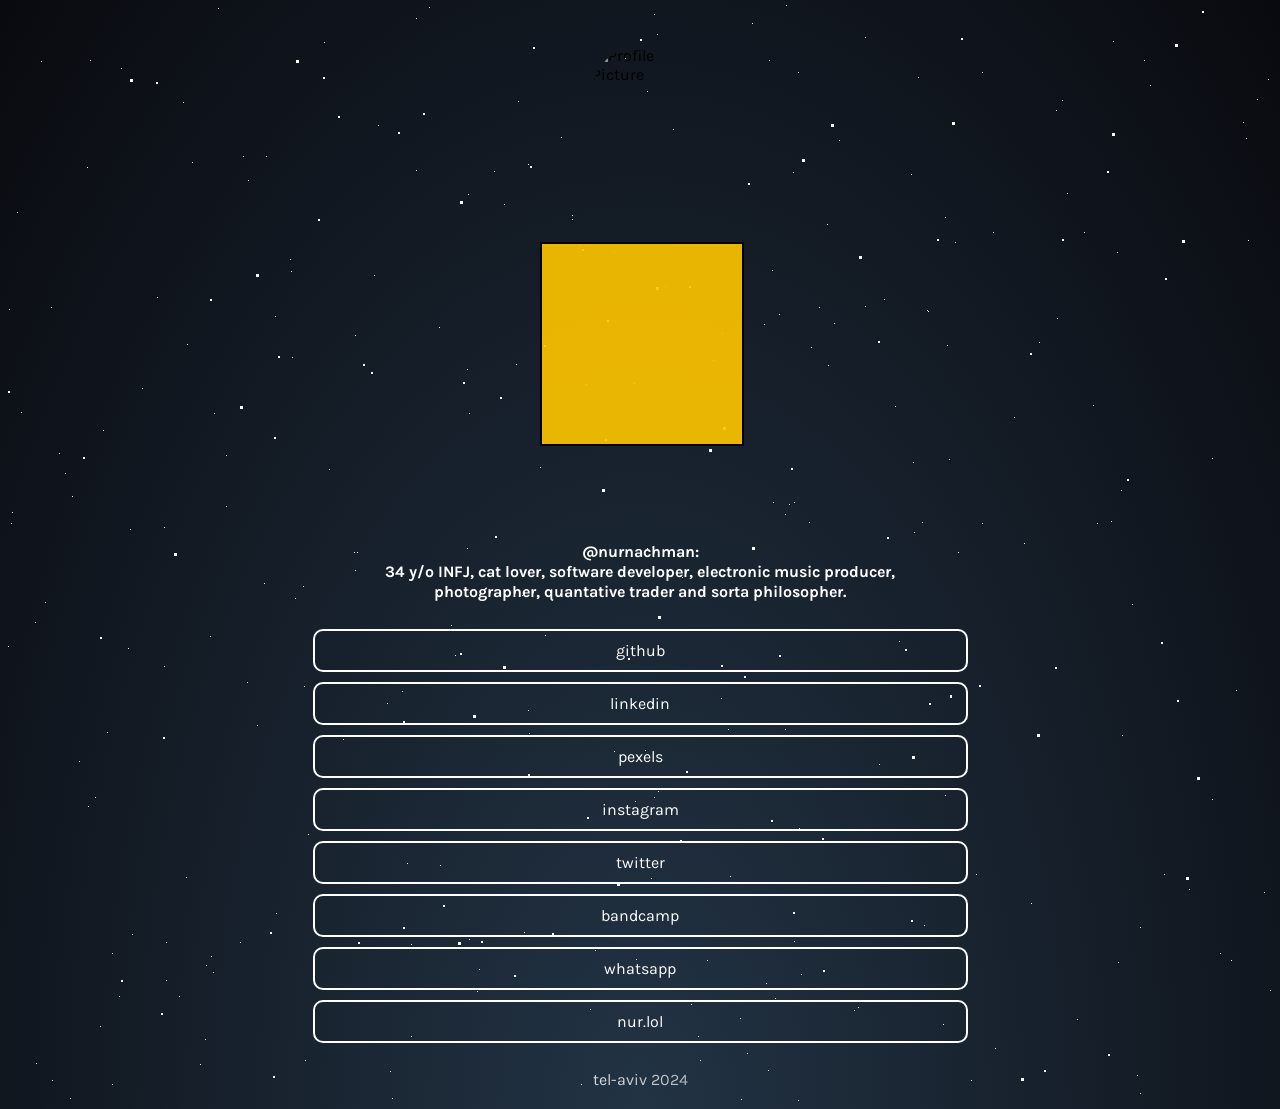
==== index.html @ ab1f0b66 "add script js to html" ====
<!DOCTYPE html>
<html lang="en">
  <head>
    <meta charset="UTF-8">
    <meta name="viewport" content="width=device-width, initial-scale=1.0">
    <title>nur nachman | biotree</title>
    <!-- Favicon -->
    <link rel="icon" href="https://github.com/nurnachman/nurnachman.github.io/blob/develop/FullSizeRender.jpg?raw=true" type="image/x-icon" />
    <!-- Font Awesome icons -->
    <link rel="stylesheet" href="https://use.fontawesome.com/releases/v5.8.1/css/all.css">
    <!-- Core theme CSS -->
    <link rel="stylesheet" href="style.css">
    <script src="script.js"></script>
  </head>

  <body>
    <!-- Parallax Pixel Background Animation -->
    <section class="animated-background">
      <div id="stars1"></div>
      <div id="stars2"></div>
      <div id="stars3"></div>
    </section>
    <!-- End of Parallax Pixel Background Animation -->

    <a id="profilePicture">
      <img src="https://github.com/nurnachman/nurnachman.github.io/blob/develop/FullSizeRender.jpg?raw=true" alt="Profile Picture">
    </a>





<!-- Create a div element with the class cube -->
<div class="cube">
  <!-- Create six div elements with the class face and different classes for each side -->
  <div class="face front"></div>
  <div class="face back"></div>
  <div class="face right"></div>
  <div class="face left"></div>
  <div class="face top"></div>
  <div class="face bottom"></div>
</div>








    <div id="userName">
	@nurnachman:<br/>
	34 y/o INFJ, cat lover, software developer, electronic music producer,<br/>
	photographer, quantative trader and sorta philosopher.
    </div>

    <div id="links">
      <a class="link" href="https://github.com/nurnachman" target="_blank">
        github
      </a>
      <a class="link" href="https://www.linkedin.com/in/nurnachman" target="_blank">
        linkedin
      </a>
      <a class="link" href="https://www.pexels.com/@nurnachman" target="_blank">
        pexels
      </a>
      <a class="link" href="https://www.instagram.com/nurnachman" target="_blank">
        instagram
      </a>
      <a class="link" href="https://twitter.com/xoroxor" target="_blank">
        twitter
      </a>
      <a class="link" href="https://hypwav.bandcamp.com" target="_blank">
        bandcamp
      </a>
      <a class="link" href="https://wa.me/972528025528" target="_blank">
        whatsapp
      </a>
      <a class="link" href="https://nur.lol/chat" target="_blank">
        nur.lol
      </a>
    </div>

    <div id="hashtag">
      tel-aviv 2024
    </div>
  </body>
</html>
---- style.css ----
@import url('https://fonts.googleapis.com/css?family=Karla:400,700&display=swap');

:root {
    --bgColor: #223344;
    --bgColor2: #090a0f;
    --accentColor: #FFF;
    --font: 'Karla', sans-serif;
    --delay: .3s;
}

body {
    margin: 0;
    padding: 0;
    min-height: 100vh;
    font-family: var(--font);
    background: radial-gradient(ellipse at bottom, var(--bgColor) 0%, var(--bgColor2) 100%);
    /* background-image: url('https://bit.ly/3nFVqJh'); */
    opacity: 0;
    animation: 1s ease-out var(--delay) 1 transitionAnimation; /* duration/timing-function/delay/iterations/name */
    animation-fill-mode: forwards;
    background-repeat: no-repeat;
    background-size: cover;
    position: relative;
}

#profilePicture, #profilePicture img {
    position: relative;
    width: 96px;
    height: 96px;
    display: block;
    margin: 40px auto 20px;
    border-radius: 50%;
    -webkit-tap-highlight-color: transparent;
}

#userName {
    color: var(--accentColor);
    font-size: 1rem;
    font-weight: bold;
    line-height: 1.25;
    display: block;
    font-family: var(--font);
    width: 100%;
    text-align: center;
    text-decoration: none;
}

#links {
    max-width: 675px;
    width: auto;
    display: block;
    margin: 27px auto;
}

.link {
    position: relative;
    background-color: transparent;
    color: var(--accentColor);
    border: solid var(--accentColor) 2px;
    border-radius: 10px;
    font-size: 1rem;
    text-align: center;
    display: block;
    margin-left: 10px;
    margin-right: 10px;
    margin-bottom: 10px;
    padding: 10px; /* 17px */
    text-decoration: none;
    /* transition: all .25s cubic-bezier(.08, .59, .29, .99); */
    -webkit-tap-highlight-color: transparent;
}

@media (hover: hover) {
    .link:hover {
        background-color: var(--accentColor);
        color: var(--bgColor);
    }
}

.link:active {
    background-color: var(--accentColor);
    color: var(--bgColor);
}

#hashtag {
    position: relative;
    padding-bottom: 20px;
    color: var(--accentColor);
    font-size: 1rem;
    display: block;
    font-family: var(--font);
    width: 100%;
    text-align: center;

    /*  animation   */
    overflow: hidden;
    background: linear-gradient(90deg, var(--bgColor), var(--accentColor), var(--bgColor));
    background-repeat: no-repeat;
    background-size: 80%;
    animation: animate 3s linear var(--delay) infinite;
    -webkit-background-clip: text;
    background-clip: text;
    -webkit-text-fill-color: rgba(255, 255, 255, 0);
}


/*-------------------------animations-----------------------*/
@keyframes transitionAnimation {
    0% {
        opacity: 0;
        transform: translateY(-10px);
    }
    100% {
        opacity: 1;
        transform: translateY(0);
    }
}

@keyframes animate {
    0% {
      background-position: -500%;
    }
    100% {
      background-position: 500%;
    }
}

@keyframes animStar {
    from {
        transform: translateY(0px);
    }
    to {
        transform: translateY(-2000px);
    }
}


/*-------------------------popup------------------------*/
/* credits: https://www.youtube.com/watch?v=lAS2glU0xlc */
.overlay {
    display: flex;
    align-items: center;
    justify-content: center;
    position: fixed;
    top: 0;
    bottom: 0;
    left: 0;
    right: 0;
    background-color: rgba(0, 0, 0, 0.7);
    z-index: 2;
    visibility: hidden;
    opacity: 0;
    overflow: hidden;
    transition: .5s ease-in-out;
}

.popup {
    position: relative;
    top: -43%;
    /* right: -100vh; */
    display: flex;
    flex-direction: column;
    align-items: center;
    max-width: 400px;
    /* max-height: 500px; */
    width: auto;
    height: auto;
    margin: 56px;
    background-color: var(--bgColor);
    /* transform: rotate(32deg); */
    transform: scale(0);
    transition: .5s ease-in-out;
}

.popup-quote {
    font-family : Baskerville, Georgia, serif;
    font-style : italic;
    position: flex;
    color: var(--accentColor);
    padding: 20px;
    text-align: center;
    font-size: 1rem;
}

.popup-photo {
    display: flex;
    width: 100%;
    height: 100%;
}

.popup-photo img {
    width: 100%;
    height: 100%;
}

.overlay:target {
    visibility: visible;
    opacity: 1;
}

.overlay:target .popup {
    transform: scale(1);
    top: 0;
    /* right: 0; */
    /* transform: rotate(0); */
}

.popup-close {
    position: absolute;
    right: -1rem;
    top: -1rem;
    width: 3rem;
    height: 3rem;
    font-size: 1.7rem;
    font-weight: 400;
    border-radius: 100%;
    background-color: var(--bgColor);
    z-index: 4;
    color: var(--accentColor);
    line-height: 2.7rem;
    text-align: center;
    cursor: pointer;
    text-decoration: none;
    -webkit-tap-highlight-color: transparent;
}

@media (hover: hover) {
    .popup-close:hover {
        background-color: var(--accentColor);
        color: var(--bgColor);
    }
}

.popup-close:active {
    background-color: var(--accentColor);
    color: var(--bgColor);
}



/*-------------------------cube------------------------*/


/* Define the size and position of the cube */
.cube {
  width: 200px;
  height: 200px;
  position: relative;
  margin: 100px auto;
}

/* Define the faces of the cube */
.face {
  position: absolute;
  width: 200px;
  height: 200px;
  border: 2px solid black;
}

/* Define the colors and positions of each face */
.front  { background: hsla(  0, 100%, 50%, 0.7); transform: translateZ(100px); }
.back   { background: hsla( 60, 100%, 50%, 0.7); transform: rotateY(180deg) translateZ(100px); }
.right  { background: hsla(120, 100%, 50%, 0.7); transform: rotateY( 90deg) translateZ(100px); }
.left   { background: hsla(180, 100%, 50%, 0.7); transform: rotateY(-90deg) translateZ(100px); }
.top    { background: hsla(240, 100%, 50%, 0.7); transform: rotateX( 90deg) translateZ(100px); }
.bottom { background: hsla(300, 100%, 50%, 0.7); transform: rotateX(-90deg) translateZ(100px); }




/*-----------------------parallax-----------------------*/
/* credits: https://www.youtube.com/watch?v=aywzn9cf-_U */
#stars1 {
    width: 1px;
    height: 1px;
    background: transparent;
    animation: animStar 120s linear infinite;

    box-shadow: 779px 1331px #fff, 324px 42px #fff, 303px 586px #fff,
    1312px 276px #fff, 451px 625px #fff, 521px 1931px #fff, 1087px 1871px #fff,
    36px 1546px #fff, 132px 934px #fff, 1698px 901px #fff, 1418px 664px #fff,
    1448px 1157px #fff, 1084px 232px #fff, 347px 1776px #fff, 1722px 243px #fff,
    1629px 835px #fff, 479px 969px #fff, 1231px 960px #fff, 586px 384px #fff,
    164px 527px #fff, 8px 646px #fff, 1150px 1126px #fff, 665px 1357px #fff,
    1556px 1982px #fff, 1260px 1961px #fff, 1675px 1741px #fff,
    1843px 1514px #fff, 718px 1628px #fff, 242px 1343px #fff, 1497px 1880px #fff,
    1364px 230px #fff, 1739px 1302px #fff, 636px 959px #fff, 304px 686px #fff,
    614px 751px #fff, 1935px 816px #fff, 1428px 60px #fff, 355px 335px #fff,
    1594px 158px #fff, 90px 60px #fff, 1553px 162px #fff, 1239px 1825px #fff,
    1945px 587px #fff, 749px 1785px #fff, 1987px 1172px #fff, 1301px 1237px #fff,
    1039px 342px #fff, 1585px 1481px #fff, 995px 1048px #fff, 524px 932px #fff,
    214px 413px #fff, 1701px 1300px #fff, 1037px 1613px #fff, 1871px 996px #fff,
    1360px 1635px #fff, 1110px 1313px #fff, 412px 1783px #fff, 1949px 177px #fff,
    903px 1854px #fff, 700px 1936px #fff, 378px 125px #fff, 308px 834px #fff,
    1118px 962px #fff, 1350px 1929px #fff, 781px 1811px #fff, 561px 137px #fff,
    757px 1148px #fff, 1670px 1979px #fff, 343px 739px #fff, 945px 795px #fff,
    576px 1903px #fff, 1078px 1436px #fff, 1583px 450px #fff, 1366px 474px #fff,
    297px 1873px #fff, 192px 162px #fff, 1624px 1633px #fff, 59px 453px #fff,
    82px 1872px #fff, 1933px 498px #fff, 1966px 1974px #fff, 1975px 1688px #fff,
    779px 314px #fff, 1858px 1543px #fff, 73px 1507px #fff, 1693px 975px #fff,
    1683px 108px #fff, 1768px 1654px #fff, 654px 14px #fff, 494px 171px #fff,
    1689px 1895px #fff, 1660px 263px #fff, 1031px 903px #fff, 1203px 1393px #fff,
    1333px 1421px #fff, 1113px 41px #fff, 1206px 1645px #fff, 1325px 1635px #fff,
    142px 388px #fff, 572px 215px #fff, 1535px 296px #fff, 1419px 407px #fff,
    1379px 1003px #fff, 329px 469px #fff, 1791px 1652px #fff, 935px 1802px #fff,
    1330px 1820px #fff, 421px 1933px #fff, 828px 365px #fff, 275px 316px #fff,
    707px 960px #fff, 1605px 1554px #fff, 625px 58px #fff, 717px 1697px #fff,
    1669px 246px #fff, 1925px 322px #fff, 1154px 1803px #fff, 1929px 295px #fff,
    1248px 240px #fff, 1045px 1755px #fff, 166px 942px #fff, 1888px 1773px #fff,
    678px 1963px #fff, 1370px 569px #fff, 1974px 1400px #fff, 1786px 460px #fff,
    51px 307px #fff, 784px 1400px #fff, 730px 1258px #fff, 1712px 393px #fff,
    416px 170px #fff, 1797px 1932px #fff, 572px 219px #fff, 1557px 1856px #fff,
    218px 8px #fff, 348px 1334px #fff, 469px 413px #fff, 385px 1738px #fff,
    1357px 1818px #fff, 240px 942px #fff, 248px 1847px #fff, 1535px 806px #fff,
    236px 1514px #fff, 1429px 1556px #fff, 73px 1633px #fff, 1398px 1121px #fff,
    671px 1301px #fff, 1404px 1663px #fff, 740px 1018px #fff, 1600px 377px #fff,
    785px 514px #fff, 112px 1084px #fff, 1915px 1887px #fff, 1463px 1848px #fff,
    687px 1115px #fff, 1268px 1768px #fff, 1729px 1425px #fff,
    1284px 1022px #fff, 801px 974px #fff, 1975px 1317px #fff, 1354px 834px #fff,
    1446px 1484px #fff, 1283px 1786px #fff, 11px 523px #fff, 1842px 236px #fff,
    1355px 654px #fff, 429px 7px #fff, 1033px 1128px #fff, 157px 297px #fff,
    545px 635px #fff, 52px 1080px #fff, 827px 1520px #fff, 1121px 490px #fff,
    9px 309px #fff, 1744px 1586px #fff, 1014px 417px #fff, 1534px 524px #fff,
    958px 552px #fff, 1403px 1496px #fff, 387px 703px #fff, 1522px 548px #fff,
    1355px 282px #fff, 1532px 601px #fff, 1838px 790px #fff, 290px 259px #fff,
    295px 598px #fff, 1601px 539px #fff, 1561px 1272px #fff, 34px 1922px #fff,
    1024px 543px #fff, 467px 369px #fff, 722px 333px #fff, 1976px 1255px #fff,
    766px 983px #fff, 1582px 1285px #fff, 12px 512px #fff, 617px 1410px #fff,
    682px 577px #fff, 1334px 1438px #fff, 439px 327px #fff, 1617px 1661px #fff,
    673px 129px #fff, 794px 941px #fff, 1386px 1902px #fff, 37px 1353px #fff,
    1467px 1353px #fff, 416px 18px #fff, 187px 344px #fff, 200px 1898px #fff,
    1491px 1619px #fff, 811px 347px #fff, 924px 1827px #fff, 945px 217px #fff,
    1735px 1228px #fff, 379px 1890px #fff, 79px 761px #fff, 825px 1837px #fff,
    1980px 1558px #fff, 1308px 1573px #fff, 1488px 1726px #fff,
    382px 1208px #fff, 522px 595px #fff, 1277px 1898px #fff, 354px 552px #fff,
    161px 1784px #fff, 614px 251px #fff, 526px 1576px #fff, 17px 212px #fff,
    179px 996px #fff, 467px 1208px #fff, 1944px 1838px #fff, 1140px 1093px #fff,
    858px 1007px #fff, 200px 1064px #fff, 423px 1964px #fff, 1945px 439px #fff,
    1377px 689px #fff, 1120px 1437px #fff, 1876px 668px #fff, 907px 1324px #fff,
    343px 1976px #fff, 1816px 1501px #fff, 1849px 177px #fff, 647px 91px #fff,
    1984px 1012px #fff, 1336px 1300px #fff, 128px 648px #fff, 305px 1060px #fff,
    1324px 826px #fff, 1263px 1314px #fff, 1801px 629px #fff, 1614px 1555px #fff,
    1634px 90px #fff, 1603px 452px #fff, 891px 1984px #fff, 1556px 1906px #fff,
    121px 68px #fff, 1676px 1714px #fff, 516px 936px #fff, 1947px 1492px #fff,
    1455px 1519px #fff, 45px 602px #fff, 205px 1039px #fff, 793px 172px #fff,
    1562px 1739px #fff, 1056px 110px #fff, 1512px 379px #fff, 1795px 1621px #fff,
    1848px 607px #fff, 262px 1719px #fff, 477px 991px #fff, 483px 883px #fff,
    1239px 1197px #fff, 1496px 647px #fff, 1649px 25px #fff, 1491px 1946px #fff,
    119px 996px #fff, 179px 1472px #fff, 1341px 808px #fff, 1565px 1700px #fff,
    407px 1544px #fff, 1754px 357px #fff, 1288px 981px #fff, 902px 1997px #fff,
    1755px 1668px #fff, 186px 877px #fff, 1202px 1882px #fff, 461px 1213px #fff,
    1400px 748px #fff, 1969px 1899px #fff, 809px 522px #fff, 514px 1219px #fff,
    374px 275px #fff, 938px 1973px #fff, 357px 552px #fff, 144px 1722px #fff,
    1572px 912px #fff, 402px 1858px #fff, 1544px 1195px #fff, 667px 1257px #fff,
    727px 1496px #fff, 993px 232px #fff, 1772px 313px #fff, 1040px 1590px #fff,
    1204px 1973px #fff, 1268px 79px #fff, 1555px 1048px #fff, 986px 1707px #fff,
    978px 1710px #fff, 713px 360px #fff, 407px 863px #fff, 461px 736px #fff,
    284px 1608px #fff, 103px 430px #fff, 1283px 1319px #fff, 977px 1186px #fff,
    1966px 1516px #fff, 1287px 1129px #fff, 70px 1098px #fff, 1189px 889px #fff,
    1126px 1734px #fff, 309px 1292px #fff, 879px 764px #fff, 65px 473px #fff,
    1003px 1959px #fff, 658px 791px #fff, 402px 1576px #fff, 35px 622px #fff,
    529px 1589px #fff, 164px 666px #fff, 1876px 1290px #fff, 1541px 526px #fff,
    270px 1297px #fff, 440px 865px #fff, 1500px 802px #fff, 182px 1754px #fff,
    1264px 892px #fff, 272px 1249px #fff, 1289px 1535px #fff, 190px 1646px #fff,
    955px 242px #fff, 1456px 1597px #fff, 1727px 1983px #fff, 635px 801px #fff,
    226px 455px #fff, 1396px 1710px #fff, 849px 1863px #fff, 237px 1264px #fff,
    839px 140px #fff, 1122px 735px #fff, 1280px 15px #fff, 1318px 242px #fff,
    1819px 1148px #fff, 333px 1392px #fff, 1949px 553px #fff, 1878px 1332px #fff,
    467px 548px #fff, 1812px 1082px #fff, 1067px 193px #fff, 243px 156px #fff,
    483px 1616px #fff, 1714px 933px #fff, 759px 1800px #fff, 1822px 995px #fff,
    1877px 572px #fff, 581px 1084px #fff, 107px 732px #fff, 642px 1837px #fff,
    166px 1493px #fff, 1555px 198px #fff, 819px 307px #fff, 947px 345px #fff,
    827px 224px #fff, 927px 1394px #fff, 540px 467px #fff, 1093px 405px #fff,
    1140px 927px #fff, 130px 529px #fff, 33px 1980px #fff, 1147px 1663px #fff,
    1616px 1436px #fff, 528px 710px #fff, 798px 1100px #fff, 505px 1480px #fff,
    899px 641px #fff, 1909px 1949px #fff, 1311px 964px #fff, 979px 1301px #fff,
    1393px 969px #fff, 1793px 1886px #fff, 292px 357px #fff, 1196px 1718px #fff,
    1290px 1994px #fff, 537px 1973px #fff, 1181px 1674px #fff,
    1740px 1566px #fff, 1307px 265px #fff, 922px 522px #fff, 1892px 472px #fff,
    384px 1746px #fff, 392px 1098px #fff, 647px 548px #fff, 390px 1498px #fff,
    1246px 138px #fff, 730px 876px #fff, 192px 1472px #fff, 1790px 1789px #fff,
    928px 311px #fff, 1253px 1647px #fff, 747px 1921px #fff, 1561px 1025px #fff,
    1533px 1292px #fff, 1985px 195px #fff, 728px 729px #fff, 1712px 1936px #fff,
    512px 1717px #fff, 1528px 483px #fff, 313px 1642px #fff, 281px 1849px #fff,
    1212px 799px #fff, 435px 1191px #fff, 1422px 611px #fff, 1718px 1964px #fff,
    411px 944px #fff, 210px 636px #fff, 1502px 1295px #fff, 1434px 349px #fff,
    769px 60px #fff, 747px 1053px #fff, 789px 504px #fff, 1436px 1264px #fff,
    1893px 1225px #fff, 1394px 1788px #fff, 1108px 1317px #fff,
    1673px 1395px #fff, 854px 1010px #fff, 1705px 80px #fff, 1858px 148px #fff,
    1729px 344px #fff, 1388px 664px #fff, 895px 406px #fff, 1479px 157px #fff,
    1441px 1157px #fff, 552px 1900px #fff, 516px 364px #fff, 1647px 189px #fff,
    1427px 1071px #fff, 785px 729px #fff, 1080px 1710px #fff, 504px 204px #fff,
    1177px 1622px #fff, 657px 34px #fff, 1296px 1099px #fff, 248px 180px #fff,
    1212px 1568px #fff, 667px 1562px #fff, 695px 841px #fff, 1608px 1247px #fff,
    751px 882px #fff, 87px 167px #fff, 607px 1368px #fff, 1363px 1203px #fff,
    1836px 317px #fff, 1668px 1703px #fff, 830px 1154px #fff, 1721px 1398px #fff,
    1601px 1280px #fff, 976px 874px #fff, 1743px 254px #fff, 1020px 1815px #fff,
    1670px 1766px #fff, 1890px 735px #fff, 1379px 136px #fff, 1864px 695px #fff,
    206px 965px #fff, 1404px 1932px #fff, 1923px 1360px #fff, 247px 682px #fff,
    519px 1708px #fff, 645px 750px #fff, 1164px 1204px #fff, 834px 323px #fff,
    172px 1350px #fff, 213px 972px #fff, 1837px 190px #fff, 285px 1806px #fff,
    1047px 1299px #fff, 1548px 825px #fff, 1730px 324px #fff, 1346px 1909px #fff,
    772px 270px #fff, 345px 1190px #fff, 478px 1433px #fff, 1479px 25px #fff,
    1994px 1830px #fff, 1744px 732px #fff, 20px 1635px #fff, 690px 1795px #fff,
    1594px 569px #fff, 579px 245px #fff, 1398px 733px #fff, 408px 1352px #fff,
    1774px 120px #fff, 1152px 1370px #fff, 1698px 1810px #fff, 710px 1450px #fff,
    665px 286px #fff, 493px 1720px #fff, 786px 5px #fff, 637px 1140px #fff,
    764px 324px #fff, 927px 310px #fff, 938px 1424px #fff, 1884px 744px #fff,
    913px 462px #fff, 1831px 1936px #fff, 1527px 249px #fff, 36px 1381px #fff,
    1597px 581px #fff, 1530px 355px #fff, 949px 459px #fff, 799px 828px #fff,
    242px 1471px #fff, 654px 797px #fff, 796px 594px #fff, 1365px 678px #fff,
    752px 23px #fff, 1630px 541px #fff, 982px 72px #fff, 1733px 1831px #fff,
    21px 412px #fff, 775px 998px #fff, 335px 1945px #fff, 264px 583px #fff,
    158px 1311px #fff, 528px 164px #fff, 1978px 574px #fff, 717px 1203px #fff,
    734px 1591px #fff, 1555px 820px #fff, 16px 1943px #fff, 1625px 1177px #fff,
    1236px 690px #fff, 1585px 1590px #fff, 1737px 1728px #fff, 721px 698px #fff,
    1804px 1186px #fff, 166px 980px #fff, 1850px 230px #fff, 330px 1712px #fff,
    95px 797px #fff, 1948px 1078px #fff, 469px 939px #fff, 1269px 1899px #fff,
    955px 1220px #fff, 1137px 1075px #fff, 312px 1293px #fff, 986px 1762px #fff,
    1103px 1238px #fff, 428px 1993px #fff, 355px 570px #fff, 977px 1836px #fff,
    1395px 1092px #fff, 276px 913px #fff, 1743px 656px #fff, 773px 502px #fff,
    1686px 1322px #fff, 1516px 1945px #fff, 1334px 501px #fff, 266px 156px #fff,
    455px 655px #fff, 798px 72px #fff, 1059px 1259px #fff, 1402px 1687px #fff,
    236px 1329px #fff, 1455px 786px #fff, 146px 1228px #fff, 1851px 823px #fff,
    1062px 100px #fff, 1220px 953px #fff, 20px 1826px #fff, 36px 1063px #fff,
    1525px 338px #fff, 790px 1521px #fff, 741px 1099px #fff, 288px 1489px #fff,
    700px 1060px #fff, 390px 1071px #fff, 411px 1036px #fff, 1853px 1072px #fff,
    1446px 1085px #fff, 1164px 874px #fff, 924px 925px #fff, 291px 271px #fff,
    1257px 1964px #fff, 1580px 1352px #fff, 1507px 1216px #fff, 211px 956px #fff,
    985px 1195px #fff, 975px 1640px #fff, 518px 101px #fff, 663px 1395px #fff,
    914px 532px #fff, 145px 1320px #fff, 69px 1397px #fff, 982px 523px #fff,
    257px 725px #fff, 1599px 831px #fff, 1636px 1513px #fff, 1250px 1158px #fff,
    1132px 604px #fff, 183px 102px #fff, 1057px 318px #fff, 1247px 1835px #fff,
    1983px 1110px #fff, 1077px 1455px #fff, 921px 1770px #fff, 806px 1350px #fff,
    1938px 1992px #fff, 855px 1260px #fff, 902px 1345px #fff, 658px 1908px #fff,
    1845px 679px #fff, 712px 1482px #fff, 595px 950px #fff, 1784px 1992px #fff,
    1847px 1785px #fff, 691px 1004px #fff, 175px 1179px #fff, 1666px 1911px #fff,
    41px 61px #fff, 971px 1080px #fff, 1830px 1450px #fff, 1351px 1518px #fff,
    1257px 99px #fff, 1395px 1498px #fff, 1117px 252px #fff, 1779px 597px #fff,
    1346px 729px #fff, 1108px 1144px #fff, 402px 691px #fff, 72px 496px #fff,
    1673px 1604px #fff, 1497px 974px #fff, 1865px 1664px #fff, 88px 806px #fff,
    918px 77px #fff, 244px 1118px #fff, 256px 1820px #fff, 1851px 1840px #fff,
    605px 1851px #fff, 634px 383px #fff, 865px 37px #fff, 943px 1024px #fff,
    1951px 177px #fff, 1097px 523px #fff, 985px 1700px #fff, 1243px 122px #fff,
    768px 1070px #fff, 468px 194px #fff, 320px 1867px #fff, 1850px 185px #fff,
    380px 1616px #fff, 468px 1294px #fff, 1122px 1743px #fff, 884px 299px #fff,
    1300px 1917px #fff, 1860px 396px #fff, 1270px 990px #fff, 529px 733px #fff,
    1975px 1347px #fff, 1885px 685px #fff, 226px 506px #fff, 651px 878px #fff,
    1323px 680px #fff, 1284px 680px #fff, 238px 1967px #fff, 911px 174px #fff,
    1111px 521px #fff, 1150px 85px #fff, 794px 502px #fff, 484px 1856px #fff,
    1809px 368px #fff, 112px 953px #fff, 590px 1009px #fff, 1655px 311px #fff,
    100px 1026px #fff, 1803px 352px #fff, 865px 306px #fff, 1077px 1019px #fff,
    1335px 872px #fff, 1647px 1298px #fff, 1233px 1387px #fff, 698px 1036px #fff,
    659px 1860px #fff, 388px 1412px #fff, 1212px 458px #fff, 755px 1468px #fff,
    696px 1654px #fff, 1144px 60px #fff;
}

#stars1:after {
    content: '';
    position: absolute;
    top: auto;
    width: 1px;
    height: 1px;
    background: transparent;

    box-shadow: 779px 1331px #fff, 324px 42px #fff, 303px 586px #fff,
    1312px 276px #fff, 451px 625px #fff, 521px 1931px #fff, 1087px 1871px #fff,
    36px 1546px #fff, 132px 934px #fff, 1698px 901px #fff, 1418px 664px #fff,
    1448px 1157px #fff, 1084px 232px #fff, 347px 1776px #fff, 1722px 243px #fff,
    1629px 835px #fff, 479px 969px #fff, 1231px 960px #fff, 586px 384px #fff,
    164px 527px #fff, 8px 646px #fff, 1150px 1126px #fff, 665px 1357px #fff,
    1556px 1982px #fff, 1260px 1961px #fff, 1675px 1741px #fff,
    1843px 1514px #fff, 718px 1628px #fff, 242px 1343px #fff, 1497px 1880px #fff,
    1364px 230px #fff, 1739px 1302px #fff, 636px 959px #fff, 304px 686px #fff,
    614px 751px #fff, 1935px 816px #fff, 1428px 60px #fff, 355px 335px #fff,
    1594px 158px #fff, 90px 60px #fff, 1553px 162px #fff, 1239px 1825px #fff,
    1945px 587px #fff, 749px 1785px #fff, 1987px 1172px #fff, 1301px 1237px #fff,
    1039px 342px #fff, 1585px 1481px #fff, 995px 1048px #fff, 524px 932px #fff,
    214px 413px #fff, 1701px 1300px #fff, 1037px 1613px #fff, 1871px 996px #fff,
    1360px 1635px #fff, 1110px 1313px #fff, 412px 1783px #fff, 1949px 177px #fff,
    903px 1854px #fff, 700px 1936px #fff, 378px 125px #fff, 308px 834px #fff,
    1118px 962px #fff, 1350px 1929px #fff, 781px 1811px #fff, 561px 137px #fff,
    757px 1148px #fff, 1670px 1979px #fff, 343px 739px #fff, 945px 795px #fff,
    576px 1903px #fff, 1078px 1436px #fff, 1583px 450px #fff, 1366px 474px #fff,
    297px 1873px #fff, 192px 162px #fff, 1624px 1633px #fff, 59px 453px #fff,
    82px 1872px #fff, 1933px 498px #fff, 1966px 1974px #fff, 1975px 1688px #fff,
    779px 314px #fff, 1858px 1543px #fff, 73px 1507px #fff, 1693px 975px #fff,
    1683px 108px #fff, 1768px 1654px #fff, 654px 14px #fff, 494px 171px #fff,
    1689px 1895px #fff, 1660px 263px #fff, 1031px 903px #fff, 1203px 1393px #fff,
    1333px 1421px #fff, 1113px 41px #fff, 1206px 1645px #fff, 1325px 1635px #fff,
    142px 388px #fff, 572px 215px #fff, 1535px 296px #fff, 1419px 407px #fff,
    1379px 1003px #fff, 329px 469px #fff, 1791px 1652px #fff, 935px 1802px #fff,
    1330px 1820px #fff, 421px 1933px #fff, 828px 365px #fff, 275px 316px #fff,
    707px 960px #fff, 1605px 1554px #fff, 625px 58px #fff, 717px 1697px #fff,
    1669px 246px #fff, 1925px 322px #fff, 1154px 1803px #fff, 1929px 295px #fff,
    1248px 240px #fff, 1045px 1755px #fff, 166px 942px #fff, 1888px 1773px #fff,
    678px 1963px #fff, 1370px 569px #fff, 1974px 1400px #fff, 1786px 460px #fff,
    51px 307px #fff, 784px 1400px #fff, 730px 1258px #fff, 1712px 393px #fff,
    416px 170px #fff, 1797px 1932px #fff, 572px 219px #fff, 1557px 1856px #fff,
    218px 8px #fff, 348px 1334px #fff, 469px 413px #fff, 385px 1738px #fff,
    1357px 1818px #fff, 240px 942px #fff, 248px 1847px #fff, 1535px 806px #fff,
    236px 1514px #fff, 1429px 1556px #fff, 73px 1633px #fff, 1398px 1121px #fff,
    671px 1301px #fff, 1404px 1663px #fff, 740px 1018px #fff, 1600px 377px #fff,
    785px 514px #fff, 112px 1084px #fff, 1915px 1887px #fff, 1463px 1848px #fff,
    687px 1115px #fff, 1268px 1768px #fff, 1729px 1425px #fff,
    1284px 1022px #fff, 801px 974px #fff, 1975px 1317px #fff, 1354px 834px #fff,
    1446px 1484px #fff, 1283px 1786px #fff, 11px 523px #fff, 1842px 236px #fff,
    1355px 654px #fff, 429px 7px #fff, 1033px 1128px #fff, 157px 297px #fff,
    545px 635px #fff, 52px 1080px #fff, 827px 1520px #fff, 1121px 490px #fff,
    9px 309px #fff, 1744px 1586px #fff, 1014px 417px #fff, 1534px 524px #fff,
    958px 552px #fff, 1403px 1496px #fff, 387px 703px #fff, 1522px 548px #fff,
    1355px 282px #fff, 1532px 601px #fff, 1838px 790px #fff, 290px 259px #fff,
    295px 598px #fff, 1601px 539px #fff, 1561px 1272px #fff, 34px 1922px #fff,
    1024px 543px #fff, 467px 369px #fff, 722px 333px #fff, 1976px 1255px #fff,
    766px 983px #fff, 1582px 1285px #fff, 12px 512px #fff, 617px 1410px #fff,
    682px 577px #fff, 1334px 1438px #fff, 439px 327px #fff, 1617px 1661px #fff,
    673px 129px #fff, 794px 941px #fff, 1386px 1902px #fff, 37px 1353px #fff,
    1467px 1353px #fff, 416px 18px #fff, 187px 344px #fff, 200px 1898px #fff,
    1491px 1619px #fff, 811px 347px #fff, 924px 1827px #fff, 945px 217px #fff,
    1735px 1228px #fff, 379px 1890px #fff, 79px 761px #fff, 825px 1837px #fff,
    1980px 1558px #fff, 1308px 1573px #fff, 1488px 1726px #fff,
    382px 1208px #fff, 522px 595px #fff, 1277px 1898px #fff, 354px 552px #fff,
    161px 1784px #fff, 614px 251px #fff, 526px 1576px #fff, 17px 212px #fff,
    179px 996px #fff, 467px 1208px #fff, 1944px 1838px #fff, 1140px 1093px #fff,
    858px 1007px #fff, 200px 1064px #fff, 423px 1964px #fff, 1945px 439px #fff,
    1377px 689px #fff, 1120px 1437px #fff, 1876px 668px #fff, 907px 1324px #fff,
    343px 1976px #fff, 1816px 1501px #fff, 1849px 177px #fff, 647px 91px #fff,
    1984px 1012px #fff, 1336px 1300px #fff, 128px 648px #fff, 305px 1060px #fff,
    1324px 826px #fff, 1263px 1314px #fff, 1801px 629px #fff, 1614px 1555px #fff,
    1634px 90px #fff, 1603px 452px #fff, 891px 1984px #fff, 1556px 1906px #fff,
    121px 68px #fff, 1676px 1714px #fff, 516px 936px #fff, 1947px 1492px #fff,
    1455px 1519px #fff, 45px 602px #fff, 205px 1039px #fff, 793px 172px #fff,
    1562px 1739px #fff, 1056px 110px #fff, 1512px 379px #fff, 1795px 1621px #fff,
    1848px 607px #fff, 262px 1719px #fff, 477px 991px #fff, 483px 883px #fff,
    1239px 1197px #fff, 1496px 647px #fff, 1649px 25px #fff, 1491px 1946px #fff,
    119px 996px #fff, 179px 1472px #fff, 1341px 808px #fff, 1565px 1700px #fff,
    407px 1544px #fff, 1754px 357px #fff, 1288px 981px #fff, 902px 1997px #fff,
    1755px 1668px #fff, 186px 877px #fff, 1202px 1882px #fff, 461px 1213px #fff,
    1400px 748px #fff, 1969px 1899px #fff, 809px 522px #fff, 514px 1219px #fff,
    374px 275px #fff, 938px 1973px #fff, 357px 552px #fff, 144px 1722px #fff,
    1572px 912px #fff, 402px 1858px #fff, 1544px 1195px #fff, 667px 1257px #fff,
    727px 1496px #fff, 993px 232px #fff, 1772px 313px #fff, 1040px 1590px #fff,
    1204px 1973px #fff, 1268px 79px #fff, 1555px 1048px #fff, 986px 1707px #fff,
    978px 1710px #fff, 713px 360px #fff, 407px 863px #fff, 461px 736px #fff,
    284px 1608px #fff, 103px 430px #fff, 1283px 1319px #fff, 977px 1186px #fff,
    1966px 1516px #fff, 1287px 1129px #fff, 70px 1098px #fff, 1189px 889px #fff,
    1126px 1734px #fff, 309px 1292px #fff, 879px 764px #fff, 65px 473px #fff,
    1003px 1959px #fff, 658px 791px #fff, 402px 1576px #fff, 35px 622px #fff,
    529px 1589px #fff, 164px 666px #fff, 1876px 1290px #fff, 1541px 526px #fff,
    270px 1297px #fff, 440px 865px #fff, 1500px 802px #fff, 182px 1754px #fff,
    1264px 892px #fff, 272px 1249px #fff, 1289px 1535px #fff, 190px 1646px #fff,
    955px 242px #fff, 1456px 1597px #fff, 1727px 1983px #fff, 635px 801px #fff,
    226px 455px #fff, 1396px 1710px #fff, 849px 1863px #fff, 237px 1264px #fff,
    839px 140px #fff, 1122px 735px #fff, 1280px 15px #fff, 1318px 242px #fff,
    1819px 1148px #fff, 333px 1392px #fff, 1949px 553px #fff, 1878px 1332px #fff,
    467px 548px #fff, 1812px 1082px #fff, 1067px 193px #fff, 243px 156px #fff,
    483px 1616px #fff, 1714px 933px #fff, 759px 1800px #fff, 1822px 995px #fff,
    1877px 572px #fff, 581px 1084px #fff, 107px 732px #fff, 642px 1837px #fff,
    166px 1493px #fff, 1555px 198px #fff, 819px 307px #fff, 947px 345px #fff,
    827px 224px #fff, 927px 1394px #fff, 540px 467px #fff, 1093px 405px #fff,
    1140px 927px #fff, 130px 529px #fff, 33px 1980px #fff, 1147px 1663px #fff,
    1616px 1436px #fff, 528px 710px #fff, 798px 1100px #fff, 505px 1480px #fff,
    899px 641px #fff, 1909px 1949px #fff, 1311px 964px #fff, 979px 1301px #fff,
    1393px 969px #fff, 1793px 1886px #fff, 292px 357px #fff, 1196px 1718px #fff,
    1290px 1994px #fff, 537px 1973px #fff, 1181px 1674px #fff,
    1740px 1566px #fff, 1307px 265px #fff, 922px 522px #fff, 1892px 472px #fff,
    384px 1746px #fff, 392px 1098px #fff, 647px 548px #fff, 390px 1498px #fff,
    1246px 138px #fff, 730px 876px #fff, 192px 1472px #fff, 1790px 1789px #fff,
    928px 311px #fff, 1253px 1647px #fff, 747px 1921px #fff, 1561px 1025px #fff,
    1533px 1292px #fff, 1985px 195px #fff, 728px 729px #fff, 1712px 1936px #fff,
    512px 1717px #fff, 1528px 483px #fff, 313px 1642px #fff, 281px 1849px #fff,
    1212px 799px #fff, 435px 1191px #fff, 1422px 611px #fff, 1718px 1964px #fff,
    411px 944px #fff, 210px 636px #fff, 1502px 1295px #fff, 1434px 349px #fff,
    769px 60px #fff, 747px 1053px #fff, 789px 504px #fff, 1436px 1264px #fff,
    1893px 1225px #fff, 1394px 1788px #fff, 1108px 1317px #fff,
    1673px 1395px #fff, 854px 1010px #fff, 1705px 80px #fff, 1858px 148px #fff,
    1729px 344px #fff, 1388px 664px #fff, 895px 406px #fff, 1479px 157px #fff,
    1441px 1157px #fff, 552px 1900px #fff, 516px 364px #fff, 1647px 189px #fff,
    1427px 1071px #fff, 785px 729px #fff, 1080px 1710px #fff, 504px 204px #fff,
    1177px 1622px #fff, 657px 34px #fff, 1296px 1099px #fff, 248px 180px #fff,
    1212px 1568px #fff, 667px 1562px #fff, 695px 841px #fff, 1608px 1247px #fff,
    751px 882px #fff, 87px 167px #fff, 607px 1368px #fff, 1363px 1203px #fff,
    1836px 317px #fff, 1668px 1703px #fff, 830px 1154px #fff, 1721px 1398px #fff,
    1601px 1280px #fff, 976px 874px #fff, 1743px 254px #fff, 1020px 1815px #fff,
    1670px 1766px #fff, 1890px 735px #fff, 1379px 136px #fff, 1864px 695px #fff,
    206px 965px #fff, 1404px 1932px #fff, 1923px 1360px #fff, 247px 682px #fff,
    519px 1708px #fff, 645px 750px #fff, 1164px 1204px #fff, 834px 323px #fff,
    172px 1350px #fff, 213px 972px #fff, 1837px 190px #fff, 285px 1806px #fff,
    1047px 1299px #fff, 1548px 825px #fff, 1730px 324px #fff, 1346px 1909px #fff,
    772px 270px #fff, 345px 1190px #fff, 478px 1433px #fff, 1479px 25px #fff,
    1994px 1830px #fff, 1744px 732px #fff, 20px 1635px #fff, 690px 1795px #fff,
    1594px 569px #fff, 579px 245px #fff, 1398px 733px #fff, 408px 1352px #fff,
    1774px 120px #fff, 1152px 1370px #fff, 1698px 1810px #fff, 710px 1450px #fff,
    665px 286px #fff, 493px 1720px #fff, 786px 5px #fff, 637px 1140px #fff,
    764px 324px #fff, 927px 310px #fff, 938px 1424px #fff, 1884px 744px #fff,
    913px 462px #fff, 1831px 1936px #fff, 1527px 249px #fff, 36px 1381px #fff,
    1597px 581px #fff, 1530px 355px #fff, 949px 459px #fff, 799px 828px #fff,
    242px 1471px #fff, 654px 797px #fff, 796px 594px #fff, 1365px 678px #fff,
    752px 23px #fff, 1630px 541px #fff, 982px 72px #fff, 1733px 1831px #fff,
    21px 412px #fff, 775px 998px #fff, 335px 1945px #fff, 264px 583px #fff,
    158px 1311px #fff, 528px 164px #fff, 1978px 574px #fff, 717px 1203px #fff,
    734px 1591px #fff, 1555px 820px #fff, 16px 1943px #fff, 1625px 1177px #fff,
    1236px 690px #fff, 1585px 1590px #fff, 1737px 1728px #fff, 721px 698px #fff,
    1804px 1186px #fff, 166px 980px #fff, 1850px 230px #fff, 330px 1712px #fff,
    95px 797px #fff, 1948px 1078px #fff, 469px 939px #fff, 1269px 1899px #fff,
    955px 1220px #fff, 1137px 1075px #fff, 312px 1293px #fff, 986px 1762px #fff,
    1103px 1238px #fff, 428px 1993px #fff, 355px 570px #fff, 977px 1836px #fff,
    1395px 1092px #fff, 276px 913px #fff, 1743px 656px #fff, 773px 502px #fff,
    1686px 1322px #fff, 1516px 1945px #fff, 1334px 501px #fff, 266px 156px #fff,
    455px 655px #fff, 798px 72px #fff, 1059px 1259px #fff, 1402px 1687px #fff,
    236px 1329px #fff, 1455px 786px #fff, 146px 1228px #fff, 1851px 823px #fff,
    1062px 100px #fff, 1220px 953px #fff, 20px 1826px #fff, 36px 1063px #fff,
    1525px 338px #fff, 790px 1521px #fff, 741px 1099px #fff, 288px 1489px #fff,
    700px 1060px #fff, 390px 1071px #fff, 411px 1036px #fff, 1853px 1072px #fff,
    1446px 1085px #fff, 1164px 874px #fff, 924px 925px #fff, 291px 271px #fff,
    1257px 1964px #fff, 1580px 1352px #fff, 1507px 1216px #fff, 211px 956px #fff,
    985px 1195px #fff, 975px 1640px #fff, 518px 101px #fff, 663px 1395px #fff,
    914px 532px #fff, 145px 1320px #fff, 69px 1397px #fff, 982px 523px #fff,
    257px 725px #fff, 1599px 831px #fff, 1636px 1513px #fff, 1250px 1158px #fff,
    1132px 604px #fff, 183px 102px #fff, 1057px 318px #fff, 1247px 1835px #fff,
    1983px 1110px #fff, 1077px 1455px #fff, 921px 1770px #fff, 806px 1350px #fff,
    1938px 1992px #fff, 855px 1260px #fff, 902px 1345px #fff, 658px 1908px #fff,
    1845px 679px #fff, 712px 1482px #fff, 595px 950px #fff, 1784px 1992px #fff,
    1847px 1785px #fff, 691px 1004px #fff, 175px 1179px #fff, 1666px 1911px #fff,
    41px 61px #fff, 971px 1080px #fff, 1830px 1450px #fff, 1351px 1518px #fff,
    1257px 99px #fff, 1395px 1498px #fff, 1117px 252px #fff, 1779px 597px #fff,
    1346px 729px #fff, 1108px 1144px #fff, 402px 691px #fff, 72px 496px #fff,
    1673px 1604px #fff, 1497px 974px #fff, 1865px 1664px #fff, 88px 806px #fff,
    918px 77px #fff, 244px 1118px #fff, 256px 1820px #fff, 1851px 1840px #fff,
    605px 1851px #fff, 634px 383px #fff, 865px 37px #fff, 943px 1024px #fff,
    1951px 177px #fff, 1097px 523px #fff, 985px 1700px #fff, 1243px 122px #fff,
    768px 1070px #fff, 468px 194px #fff, 320px 1867px #fff, 1850px 185px #fff,
    380px 1616px #fff, 468px 1294px #fff, 1122px 1743px #fff, 884px 299px #fff,
    1300px 1917px #fff, 1860px 396px #fff, 1270px 990px #fff, 529px 733px #fff,
    1975px 1347px #fff, 1885px 685px #fff, 226px 506px #fff, 651px 878px #fff,
    1323px 680px #fff, 1284px 680px #fff, 238px 1967px #fff, 911px 174px #fff,
    1111px 521px #fff, 1150px 85px #fff, 794px 502px #fff, 484px 1856px #fff,
    1809px 368px #fff, 112px 953px #fff, 590px 1009px #fff, 1655px 311px #fff,
    100px 1026px #fff, 1803px 352px #fff, 865px 306px #fff, 1077px 1019px #fff,
    1335px 872px #fff, 1647px 1298px #fff, 1233px 1387px #fff, 698px 1036px #fff,
    659px 1860px #fff, 388px 1412px #fff, 1212px 458px #fff, 755px 1468px #fff,
    696px 1654px #fff, 1144px 60px #fff;
}

#stars2 {
    width: 2px;
    height: 2px;
    background: transparent;
    animation: animStar 180s linear infinite;

    box-shadow: 1448px 320px #fff, 1775px 1663px #fff, 332px 1364px #fff,
    878px 340px #fff, 569px 1832px #fff, 1422px 1684px #fff, 1946px 1907px #fff,
    121px 979px #fff, 1044px 1069px #fff, 463px 381px #fff, 423px 112px #fff,
    523px 1179px #fff, 779px 654px #fff, 1398px 694px #fff, 1085px 1464px #fff,
    1599px 1869px #fff, 801px 1882px #fff, 779px 1231px #fff, 552px 932px #fff,
    1057px 1196px #fff, 282px 1280px #fff, 496px 1986px #fff, 1833px 1120px #fff,
    1802px 1293px #fff, 6px 1696px #fff, 412px 1902px #fff, 605px 438px #fff,
    24px 1212px #fff, 234px 1320px #fff, 544px 344px #fff, 1107px 170px #fff,
    1603px 196px #fff, 905px 648px #fff, 68px 1458px #fff, 649px 1969px #fff,
    744px 675px #fff, 1127px 478px #fff, 714px 1814px #fff, 1486px 526px #fff,
    270px 1636px #fff, 1931px 149px #fff, 1807px 378px #fff, 8px 390px #fff,
    1415px 699px #fff, 1473px 1211px #fff, 1590px 141px #fff, 270px 1705px #fff,
    69px 1423px #fff, 1108px 1053px #fff, 1946px 128px #fff, 371px 371px #fff,
    1490px 220px #fff, 357px 1885px #fff, 363px 363px #fff, 1896px 1256px #fff,
    1979px 1050px #fff, 947px 1342px #fff, 1754px 242px #fff, 514px 974px #fff,
    65px 1477px #fff, 1840px 547px #fff, 950px 695px #fff, 459px 1150px #fff,
    1124px 1502px #fff, 481px 940px #fff, 680px 839px #fff, 797px 1169px #fff,
    1977px 1491px #fff, 734px 1724px #fff, 210px 298px #fff, 816px 628px #fff,
    686px 770px #fff, 1721px 267px #fff, 1663px 511px #fff, 1481px 1141px #fff,
    582px 248px #fff, 1308px 953px #fff, 628px 657px #fff, 897px 1535px #fff,
    270px 931px #fff, 791px 467px #fff, 1336px 1732px #fff, 1013px 1653px #fff,
    1911px 956px #fff, 587px 816px #fff, 83px 456px #fff, 930px 1478px #fff,
    1587px 1694px #fff, 614px 1200px #fff, 302px 1782px #fff, 1711px 1432px #fff,
    443px 904px #fff, 1666px 714px #fff, 1588px 1167px #fff, 273px 1075px #fff,
    1679px 461px #fff, 721px 664px #fff, 1202px 10px #fff, 166px 1126px #fff,
    331px 1628px #fff, 430px 1565px #fff, 1585px 509px #fff, 640px 38px #fff,
    822px 837px #fff, 1760px 1664px #fff, 1122px 1458px #fff, 398px 131px #fff,
    689px 285px #fff, 460px 652px #fff, 1627px 365px #fff, 348px 1648px #fff,
    819px 1946px #fff, 981px 1917px #fff, 323px 76px #fff, 979px 684px #fff,
    887px 536px #fff, 1348px 1596px #fff, 1055px 666px #fff, 1402px 1797px #fff,
    1300px 1055px #fff, 937px 238px #fff, 1474px 1815px #fff, 1144px 1710px #fff,
    1629px 1087px #fff, 911px 919px #fff, 771px 819px #fff, 403px 720px #fff,
    163px 736px #fff, 1062px 238px #fff, 1774px 818px #fff, 1874px 1178px #fff,
    1177px 699px #fff, 1244px 1244px #fff, 1371px 58px #fff, 564px 1515px #fff,
    1824px 487px #fff, 929px 702px #fff, 394px 1348px #fff, 1161px 641px #fff,
    219px 1841px #fff, 358px 941px #fff, 140px 1759px #fff, 1019px 1345px #fff,
    274px 436px #fff, 1433px 1605px #fff, 1798px 1426px #fff, 294px 1848px #fff,
    1681px 1877px #fff, 1344px 1824px #fff, 1439px 1632px #fff,
    161px 1012px #fff, 1308px 588px #fff, 1789px 582px #fff, 721px 1910px #fff,
    318px 218px #fff, 607px 319px #fff, 495px 535px #fff, 1552px 1575px #fff,
    1562px 67px #fff, 403px 926px #fff, 1096px 1800px #fff, 1814px 1709px #fff,
    1882px 1831px #fff, 533px 46px #fff, 823px 969px #fff, 530px 165px #fff,
    1030px 352px #fff, 1681px 313px #fff, 338px 115px #fff, 1607px 211px #fff,
    1718px 1184px #fff, 1589px 659px #fff, 278px 355px #fff, 464px 1464px #fff,
    1165px 277px #fff, 950px 694px #fff, 1746px 293px #fff, 793px 911px #fff,
    528px 773px #fff, 1883px 1694px #fff, 748px 182px #fff, 1924px 1531px #fff,
    100px 636px #fff, 1473px 1445px #fff, 1264px 1244px #fff, 850px 1377px #fff,
    987px 1976px #fff, 933px 1761px #fff, 922px 1270px #fff, 500px 396px #fff,
    1324px 8px #fff, 1967px 1814px #fff, 1072px 1401px #fff, 961px 37px #fff,
    156px 81px #fff, 1915px 502px #fff, 1076px 1846px #fff, 152px 1669px #fff,
    986px 1529px #fff, 1667px 1137px #fff;
}

#stars2:after {
    content: '';
    position: absolute;
    top: auto;
    width: 2px;
    height: 2px;
    background: transparent;

    box-shadow: 1448px 320px #fff, 1775px 1663px #fff, 332px 1364px #fff,
    878px 340px #fff, 569px 1832px #fff, 1422px 1684px #fff, 1946px 1907px #fff,
    121px 979px #fff, 1044px 1069px #fff, 463px 381px #fff, 423px 112px #fff,
    523px 1179px #fff, 779px 654px #fff, 1398px 694px #fff, 1085px 1464px #fff,
    1599px 1869px #fff, 801px 1882px #fff, 779px 1231px #fff, 552px 932px #fff,
    1057px 1196px #fff, 282px 1280px #fff, 496px 1986px #fff, 1833px 1120px #fff,
    1802px 1293px #fff, 6px 1696px #fff, 412px 1902px #fff, 605px 438px #fff,
    24px 1212px #fff, 234px 1320px #fff, 544px 344px #fff, 1107px 170px #fff,
    1603px 196px #fff, 905px 648px #fff, 68px 1458px #fff, 649px 1969px #fff,
    744px 675px #fff, 1127px 478px #fff, 714px 1814px #fff, 1486px 526px #fff,
    270px 1636px #fff, 1931px 149px #fff, 1807px 378px #fff, 8px 390px #fff,
    1415px 699px #fff, 1473px 1211px #fff, 1590px 141px #fff, 270px 1705px #fff,
    69px 1423px #fff, 1108px 1053px #fff, 1946px 128px #fff, 371px 371px #fff,
    1490px 220px #fff, 357px 1885px #fff, 363px 363px #fff, 1896px 1256px #fff,
    1979px 1050px #fff, 947px 1342px #fff, 1754px 242px #fff, 514px 974px #fff,
    65px 1477px #fff, 1840px 547px #fff, 950px 695px #fff, 459px 1150px #fff,
    1124px 1502px #fff, 481px 940px #fff, 680px 839px #fff, 797px 1169px #fff,
    1977px 1491px #fff, 734px 1724px #fff, 210px 298px #fff, 816px 628px #fff,
    686px 770px #fff, 1721px 267px #fff, 1663px 511px #fff, 1481px 1141px #fff,
    582px 248px #fff, 1308px 953px #fff, 628px 657px #fff, 897px 1535px #fff,
    270px 931px #fff, 791px 467px #fff, 1336px 1732px #fff, 1013px 1653px #fff,
    1911px 956px #fff, 587px 816px #fff, 83px 456px #fff, 930px 1478px #fff,
    1587px 1694px #fff, 614px 1200px #fff, 302px 1782px #fff, 1711px 1432px #fff,
    443px 904px #fff, 1666px 714px #fff, 1588px 1167px #fff, 273px 1075px #fff,
    1679px 461px #fff, 721px 664px #fff, 1202px 10px #fff, 166px 1126px #fff,
    331px 1628px #fff, 430px 1565px #fff, 1585px 509px #fff, 640px 38px #fff,
    822px 837px #fff, 1760px 1664px #fff, 1122px 1458px #fff, 398px 131px #fff,
    689px 285px #fff, 460px 652px #fff, 1627px 365px #fff, 348px 1648px #fff,
    819px 1946px #fff, 981px 1917px #fff, 323px 76px #fff, 979px 684px #fff,
    887px 536px #fff, 1348px 1596px #fff, 1055px 666px #fff, 1402px 1797px #fff,
    1300px 1055px #fff, 937px 238px #fff, 1474px 1815px #fff, 1144px 1710px #fff,
    1629px 1087px #fff, 911px 919px #fff, 771px 819px #fff, 403px 720px #fff,
    163px 736px #fff, 1062px 238px #fff, 1774px 818px #fff, 1874px 1178px #fff,
    1177px 699px #fff, 1244px 1244px #fff, 1371px 58px #fff, 564px 1515px #fff,
    1824px 487px #fff, 929px 702px #fff, 394px 1348px #fff, 1161px 641px #fff,
    219px 1841px #fff, 358px 941px #fff, 140px 1759px #fff, 1019px 1345px #fff,
    274px 436px #fff, 1433px 1605px #fff, 1798px 1426px #fff, 294px 1848px #fff,
    1681px 1877px #fff, 1344px 1824px #fff, 1439px 1632px #fff,
    161px 1012px #fff, 1308px 588px #fff, 1789px 582px #fff, 721px 1910px #fff,
    318px 218px #fff, 607px 319px #fff, 495px 535px #fff, 1552px 1575px #fff,
    1562px 67px #fff, 403px 926px #fff, 1096px 1800px #fff, 1814px 1709px #fff,
    1882px 1831px #fff, 533px 46px #fff, 823px 969px #fff, 530px 165px #fff,
    1030px 352px #fff, 1681px 313px #fff, 338px 115px #fff, 1607px 211px #fff,
    1718px 1184px #fff, 1589px 659px #fff, 278px 355px #fff, 464px 1464px #fff,
    1165px 277px #fff, 950px 694px #fff, 1746px 293px #fff, 793px 911px #fff,
    528px 773px #fff, 1883px 1694px #fff, 748px 182px #fff, 1924px 1531px #fff,
    100px 636px #fff, 1473px 1445px #fff, 1264px 1244px #fff, 850px 1377px #fff,
    987px 1976px #fff, 933px 1761px #fff, 922px 1270px #fff, 500px 396px #fff,
    1324px 8px #fff, 1967px 1814px #fff, 1072px 1401px #fff, 961px 37px #fff,
    156px 81px #fff, 1915px 502px #fff, 1076px 1846px #fff, 152px 1669px #fff,
    986px 1529px #fff, 1667px 1137px #fff;
}

#stars3 {
    width: 3px;
    height: 3px;
    background: transparent;
    animation: animStar 240s linear infinite;

    box-shadow: 387px 1878px #fff, 760px 1564px #fff, 1487px 999px #fff,
    948px 1828px #fff, 1977px 1001px #fff, 1284px 1963px #fff, 656px 284px #fff,
    1268px 1635px #fff, 1820px 598px #fff, 642px 1900px #fff, 296px 57px #fff,
    921px 1620px #fff, 476px 1858px #fff, 658px 613px #fff, 1171px 1363px #fff,
    1419px 283px #fff, 1037px 731px #fff, 503px 663px #fff, 1562px 463px #fff,
    383px 1197px #fff, 1171px 1233px #fff, 876px 1768px #fff, 856px 1615px #fff,
    1375px 1924px #fff, 1725px 918px #fff, 952px 119px #fff, 768px 1212px #fff,
    992px 1462px #fff, 1929px 717px #fff, 1947px 755px #fff, 1818px 1123px #fff,
    1896px 1672px #fff, 460px 198px #fff, 256px 271px #fff, 752px 544px #fff,
    1222px 1859px #fff, 1851px 443px #fff, 313px 1858px #fff, 709px 446px #fff,
    1546px 697px #fff, 674px 1155px #fff, 1112px 130px #fff, 355px 1790px #fff,
    1496px 974px #fff, 1696px 480px #fff, 1316px 1265px #fff, 1645px 1063px #fff,
    1182px 237px #fff, 427px 1582px #fff, 859px 253px #fff, 458px 939px #fff,
    1517px 1644px #fff, 1943px 60px #fff, 212px 1650px #fff, 966px 1786px #fff,
    473px 712px #fff, 130px 76px #fff, 1417px 1186px #fff, 909px 1580px #fff,
    1913px 762px #fff, 204px 1143px #fff, 1998px 1057px #fff, 1468px 1301px #fff,
    144px 1676px #fff, 21px 1601px #fff, 382px 1362px #fff, 912px 753px #fff,
    1488px 1405px #fff, 802px 156px #fff, 174px 550px #fff, 338px 1366px #fff,
    1197px 774px #fff, 602px 486px #fff, 682px 1877px #fff, 348px 1503px #fff,
    407px 1139px #fff, 950px 1400px #fff, 922px 1139px #fff, 1697px 293px #fff,
    1238px 1281px #fff, 1038px 1197px #fff, 376px 1889px #fff,
    1255px 1680px #fff, 1008px 1316px #fff, 1538px 1447px #fff,
    1186px 874px #fff, 1967px 640px #fff, 1341px 19px #fff, 29px 1732px #fff,
    16px 1650px #fff, 1021px 1075px #fff, 723px 424px #fff, 1175px 41px #fff,
    494px 1957px #fff, 1296px 431px #fff, 175px 1507px #fff, 831px 121px #fff,
    498px 1947px #fff, 617px 880px #fff, 240px 403px #fff;
}

#stars3:after {
    content: '';
    position: absolute;
    top: auto;
    width: 3px;
    height: 3px;
    background: transparent;

    box-shadow: 387px 1878px #fff, 760px 1564px #fff, 1487px 999px #fff,
    948px 1828px #fff, 1977px 1001px #fff, 1284px 1963px #fff, 656px 284px #fff,
    1268px 1635px #fff, 1820px 598px #fff, 642px 1900px #fff, 296px 57px #fff,
    921px 1620px #fff, 476px 1858px #fff, 658px 613px #fff, 1171px 1363px #fff,
    1419px 283px #fff, 1037px 731px #fff, 503px 663px #fff, 1562px 463px #fff,
    383px 1197px #fff, 1171px 1233px #fff, 876px 1768px #fff, 856px 1615px #fff,
    1375px 1924px #fff, 1725px 918px #fff, 952px 119px #fff, 768px 1212px #fff,
    992px 1462px #fff, 1929px 717px #fff, 1947px 755px #fff, 1818px 1123px #fff,
    1896px 1672px #fff, 460px 198px #fff, 256px 271px #fff, 752px 544px #fff,
    1222px 1859px #fff, 1851px 443px #fff, 313px 1858px #fff, 709px 446px #fff,
    1546px 697px #fff, 674px 1155px #fff, 1112px 130px #fff, 355px 1790px #fff,
    1496px 974px #fff, 1696px 480px #fff, 1316px 1265px #fff, 1645px 1063px #fff,
    1182px 237px #fff, 427px 1582px #fff, 859px 253px #fff, 458px 939px #fff,
    1517px 1644px #fff, 1943px 60px #fff, 212px 1650px #fff, 966px 1786px #fff,
    473px 712px #fff, 130px 76px #fff, 1417px 1186px #fff, 909px 1580px #fff,
    1913px 762px #fff, 204px 1143px #fff, 1998px 1057px #fff, 1468px 1301px #fff,
    144px 1676px #fff, 21px 1601px #fff, 382px 1362px #fff, 912px 753px #fff,
    1488px 1405px #fff, 802px 156px #fff, 174px 550px #fff, 338px 1366px #fff,
    1197px 774px #fff, 602px 486px #fff, 682px 1877px #fff, 348px 1503px #fff,
    407px 1139px #fff, 950px 1400px #fff, 922px 1139px #fff, 1697px 293px #fff,
    1238px 1281px #fff, 1038px 1197px #fff, 376px 1889px #fff,
    1255px 1680px #fff, 1008px 1316px #fff, 1538px 1447px #fff,
    1186px 874px #fff, 1967px 640px #fff, 1341px 19px #fff, 29px 1732px #fff,
    16px 1650px #fff, 1021px 1075px #fff, 723px 424px #fff, 1175px 41px #fff,
    494px 1957px #fff, 1296px 431px #fff, 175px 1507px #fff, 831px 121px #fff,
    498px 1947px #fff, 617px 880px #fff, 240px 403px #fff;
}
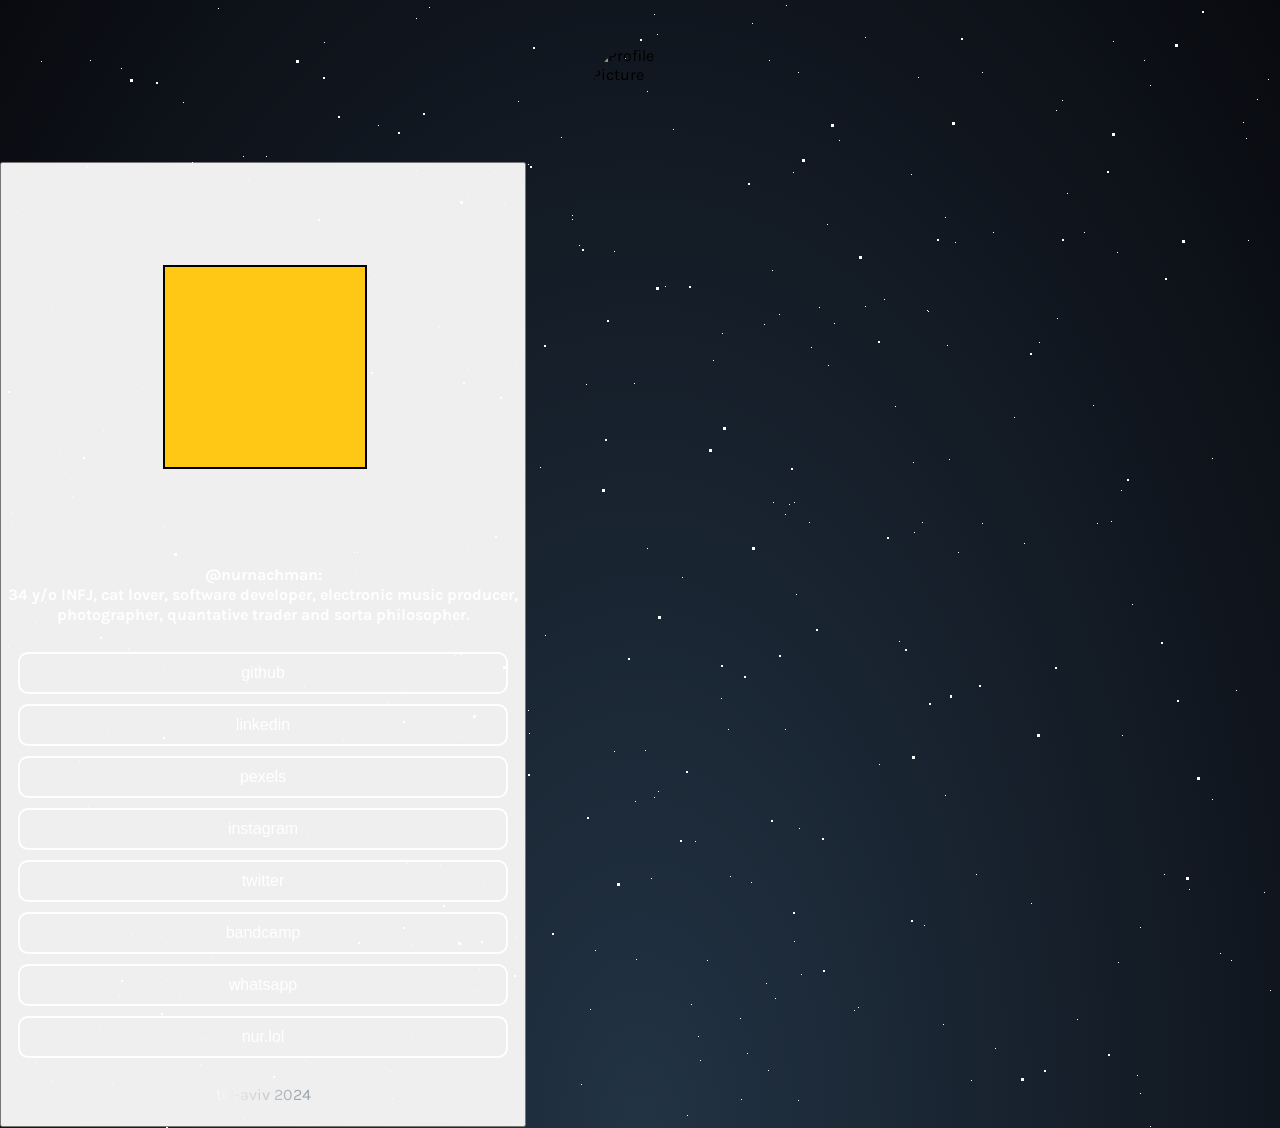
==== commit dd06a469: "add button orientation listener to html" ====
--- a/index.html
+++ b/index.html
@@ -28,7 +28,7 @@
 
 
 
-
+<button onclick="addOrientationListener()" />
 
 <!-- Create a div element with the class cube -->
 <div class="cube">
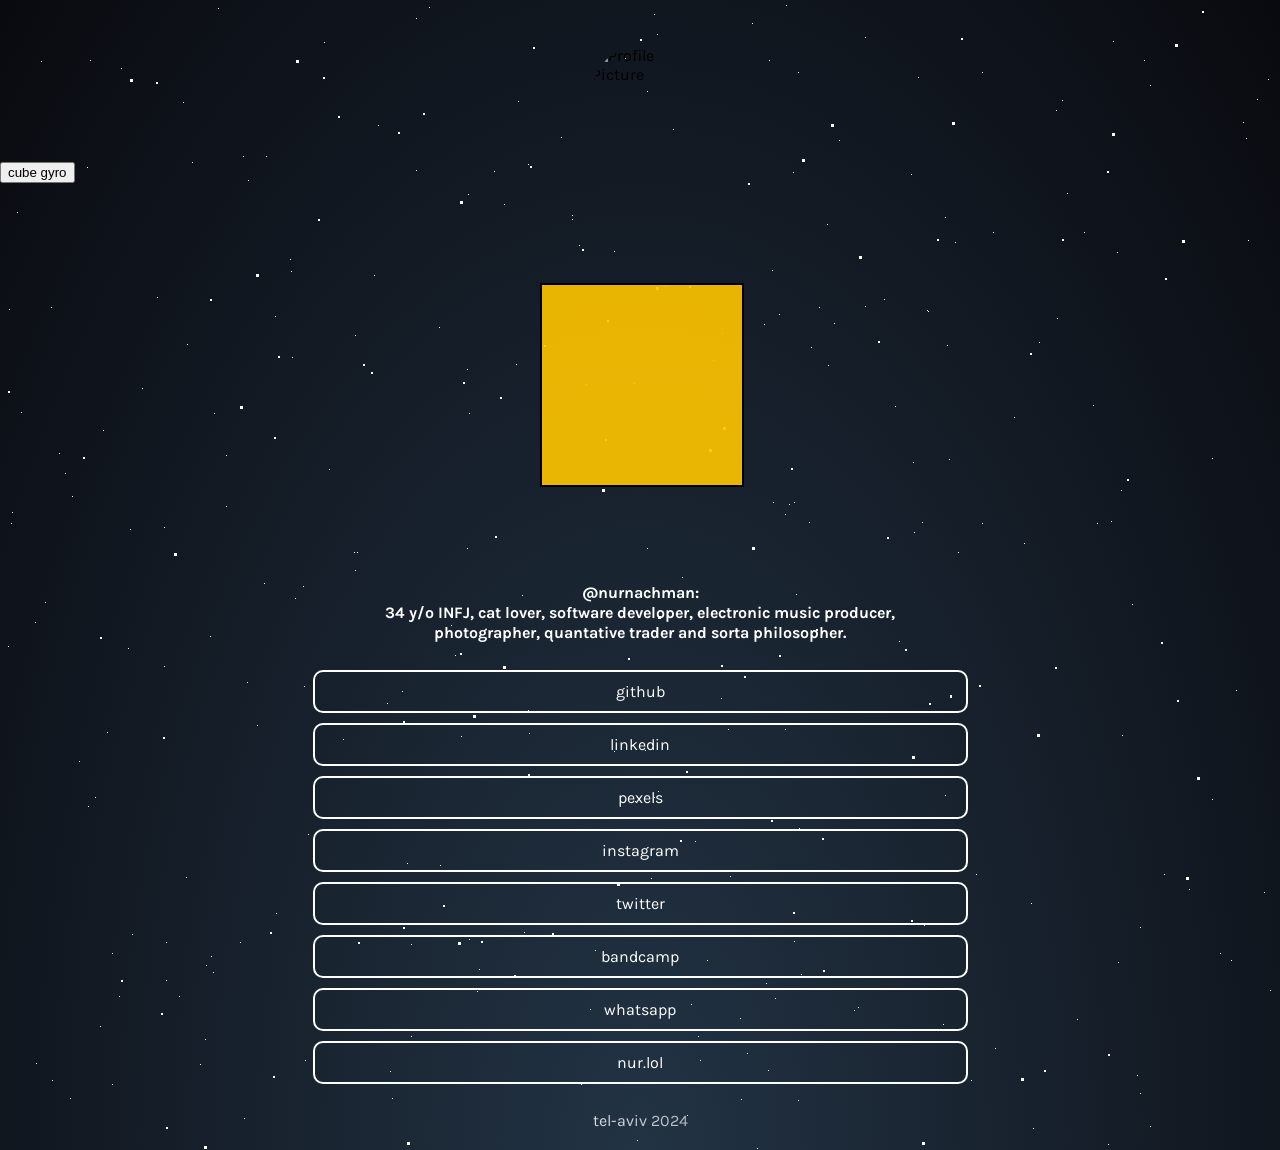
==== commit 5dd4857b: "Update index.html" ====
--- a/index.html
+++ b/index.html
@@ -28,7 +28,7 @@
 
 
 
-<button onclick="addOrientationListener()" />
+<button onclick="addOrientationListener()">cube gyro</button>
 
 <!-- Create a div element with the class cube -->
 <div class="cube">
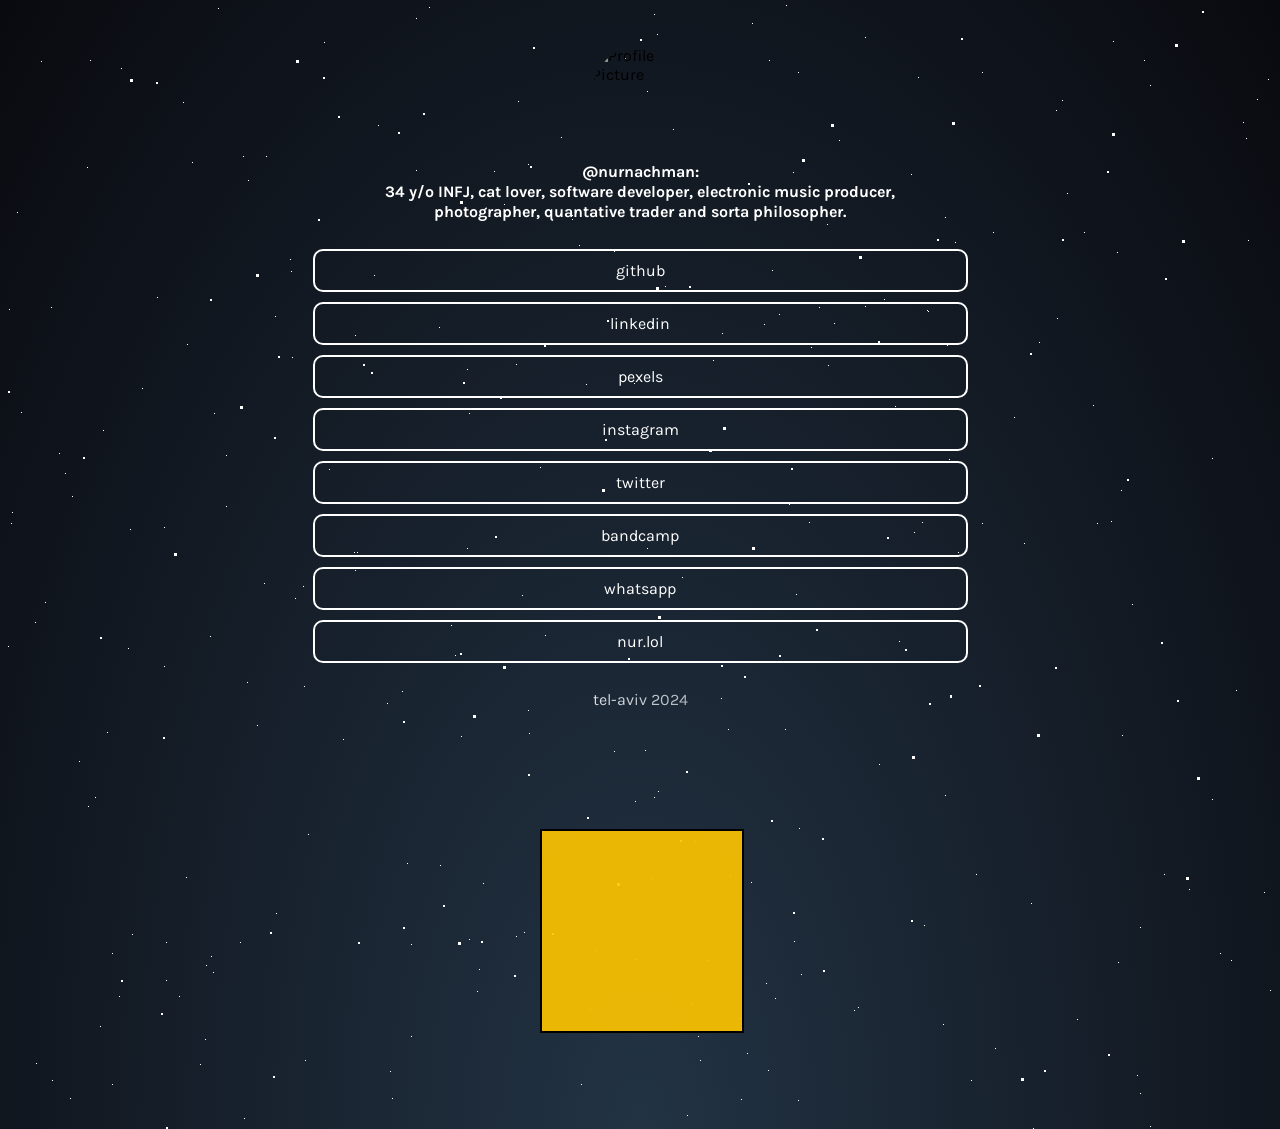
==== commit 7e615fc9: "move cube to bottom of page" ====
--- a/index.html
+++ b/index.html
@@ -10,7 +10,6 @@
     <link rel="stylesheet" href="https://use.fontawesome.com/releases/v5.8.1/css/all.css">
     <!-- Core theme CSS -->
     <link rel="stylesheet" href="style.css">
-    <script src="script.js"></script>
   </head>
 
   <body>
@@ -25,28 +24,6 @@
     <a id="profilePicture">
       <img src="https://github.com/nurnachman/nurnachman.github.io/blob/develop/FullSizeRender.jpg?raw=true" alt="Profile Picture">
     </a>
-
-
-
-<button onclick="addOrientationListener()">cube gyro</button>
-
-<!-- Create a div element with the class cube -->
-<div class="cube">
-  <!-- Create six div elements with the class face and different classes for each side -->
-  <div class="face front"></div>
-  <div class="face back"></div>
-  <div class="face right"></div>
-  <div class="face left"></div>
-  <div class="face top"></div>
-  <div class="face bottom"></div>
-</div>
-
-
-
-
-
-
-
 
     <div id="userName">
 	@nurnachman:<br/>
@@ -84,5 +61,27 @@
     <div id="hashtag">
       tel-aviv 2024
     </div>
+
+<!-- Create a div element with the class cube -->
+<div class="cube" onclick="addOrientationListener()">
+<!-- Create six div elements with the class face and different classes for each side -->
+  <div class="face front"></div>
+  <div class="face back"></div>
+  <div class="face right"></div>
+  <div class="face left"></div>
+  <div class="face top"></div>
+  <div class="face bottom"></div>
+</div>
+
+
+
+
+
+
+
+
+
+
+    <script src="script.js"></script>
   </body>
 </html>
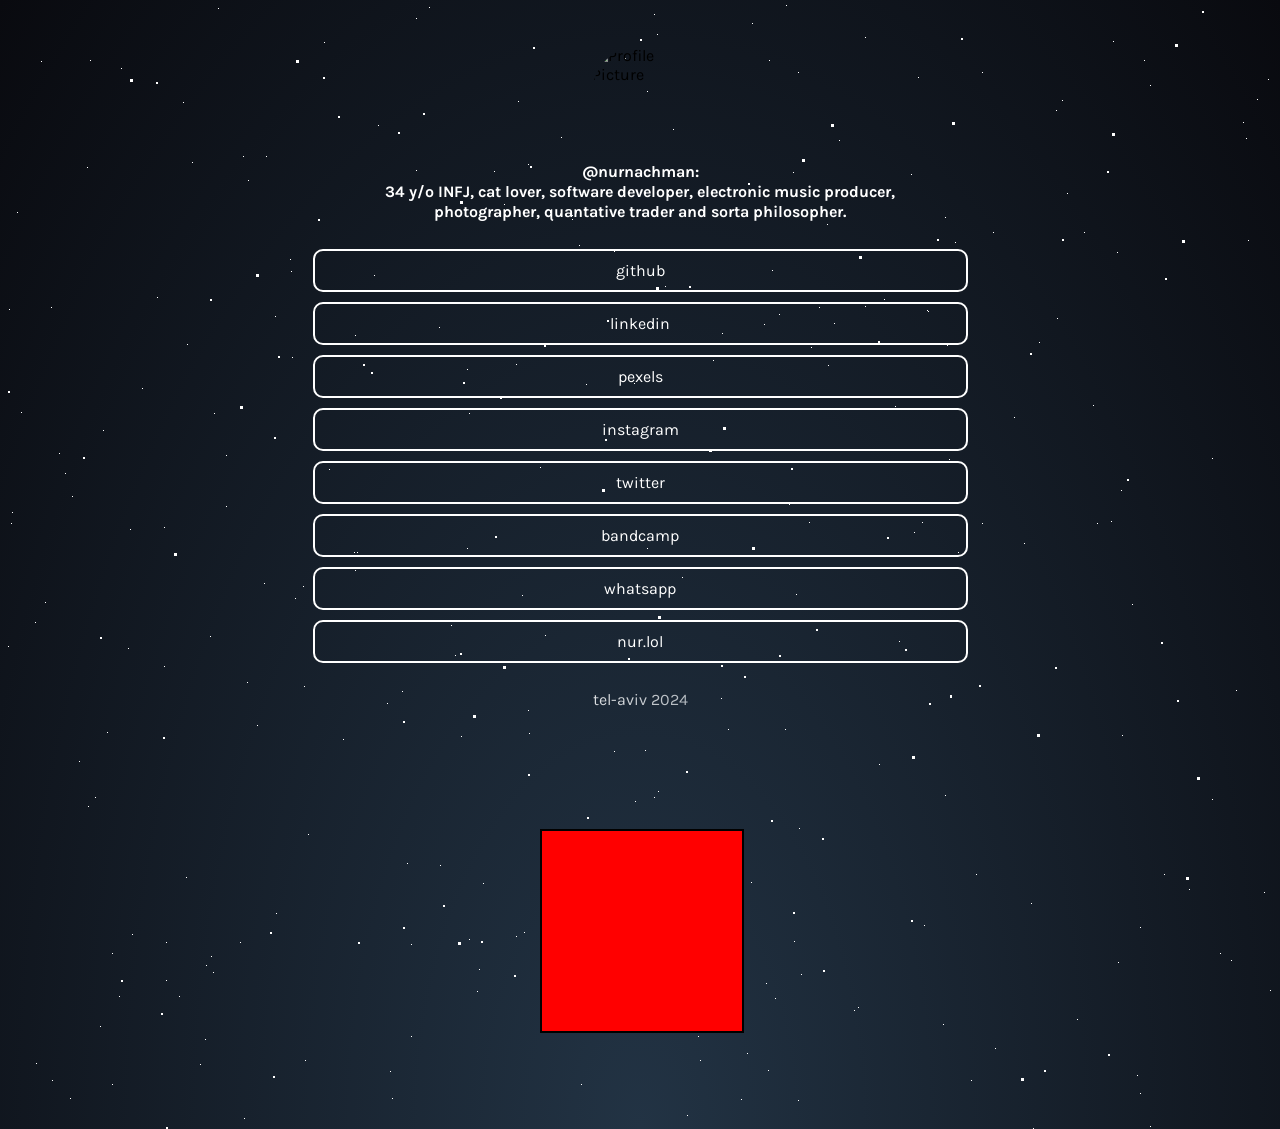
==== commit db0bd3e5: "remove redundant spaces" ====
--- a/index.html
+++ b/index.html
@@ -73,15 +73,6 @@
   <div class="face bottom"></div>
 </div>
 
-
-
-
-
-
-
-
-
-
     <script src="script.js"></script>
   </body>
 </html>
--- a/style.css
+++ b/style.css
@@ -241,31 +241,59 @@
 /*-------------------------cube------------------------*/
 
 
-/* Define the size and position of the cube */
-.cube {
-  width: 200px;
-  height: 200px;
-  position: relative;
-  margin: 100px auto;
-}
-
-/* Define the faces of the cube */
-.face {
-  position: absolute;
-  width: 200px;
-  height: 200px;
-  border: 2px solid black;
-}
-
-/* Define the colors and positions of each face */
-.front  { background: hsla(  0, 100%, 50%, 0.7); transform: translateZ(100px); }
-.back   { background: hsla( 60, 100%, 50%, 0.7); transform: rotateY(180deg) translateZ(100px); }
-.right  { background: hsla(120, 100%, 50%, 0.7); transform: rotateY( 90deg) translateZ(100px); }
-.left   { background: hsla(180, 100%, 50%, 0.7); transform: rotateY(-90deg) translateZ(100px); }
-.top    { background: hsla(240, 100%, 50%, 0.7); transform: rotateX( 90deg) translateZ(100px); }
-.bottom { background: hsla(300, 100%, 50%, 0.7); transform: rotateX(-90deg) translateZ(100px); }
-
-
+  .cube {
+    width: 200px;
+    height: 200px;
+    position: relative;
+    transform-style: preserve-3d;
+    margin: 100px auto;
+  }
+
+  .face {
+    width: 200px;
+    height: 200px;
+    position: absolute;
+    border: 2px solid black;
+  }
+
+  .front {
+    background-color: red;
+    transform: translateZ(100px);
+  }
+
+  .back {
+    background-color: green;
+    transform: rotateY(180deg) translateZ(100px);
+  }
+
+  .top {
+    background-color: blue;
+    transform: rotateX(90deg) translateZ(100px);
+  }
+
+  .bottom {
+    background-color: yellow;
+    transform: rotateX(-90deg) translateZ(100px);
+  }
+
+  .left {
+    background-color: cyan;
+    transform: rotateY(-90deg) translateZ(100px);
+  }
+
+  .right {
+    background-color: magenta;
+    transform: rotateY(90deg) translateZ(100px);
+  }
+
+  @keyframes rotate {
+    from {
+      transform: rotate3d(1, 1, 1, 0deg);
+    }
+    to {
+      transform: rotate3d(1, 1, 1, 360deg);
+    }
+  }
 
 
 /*-----------------------parallax-----------------------*/
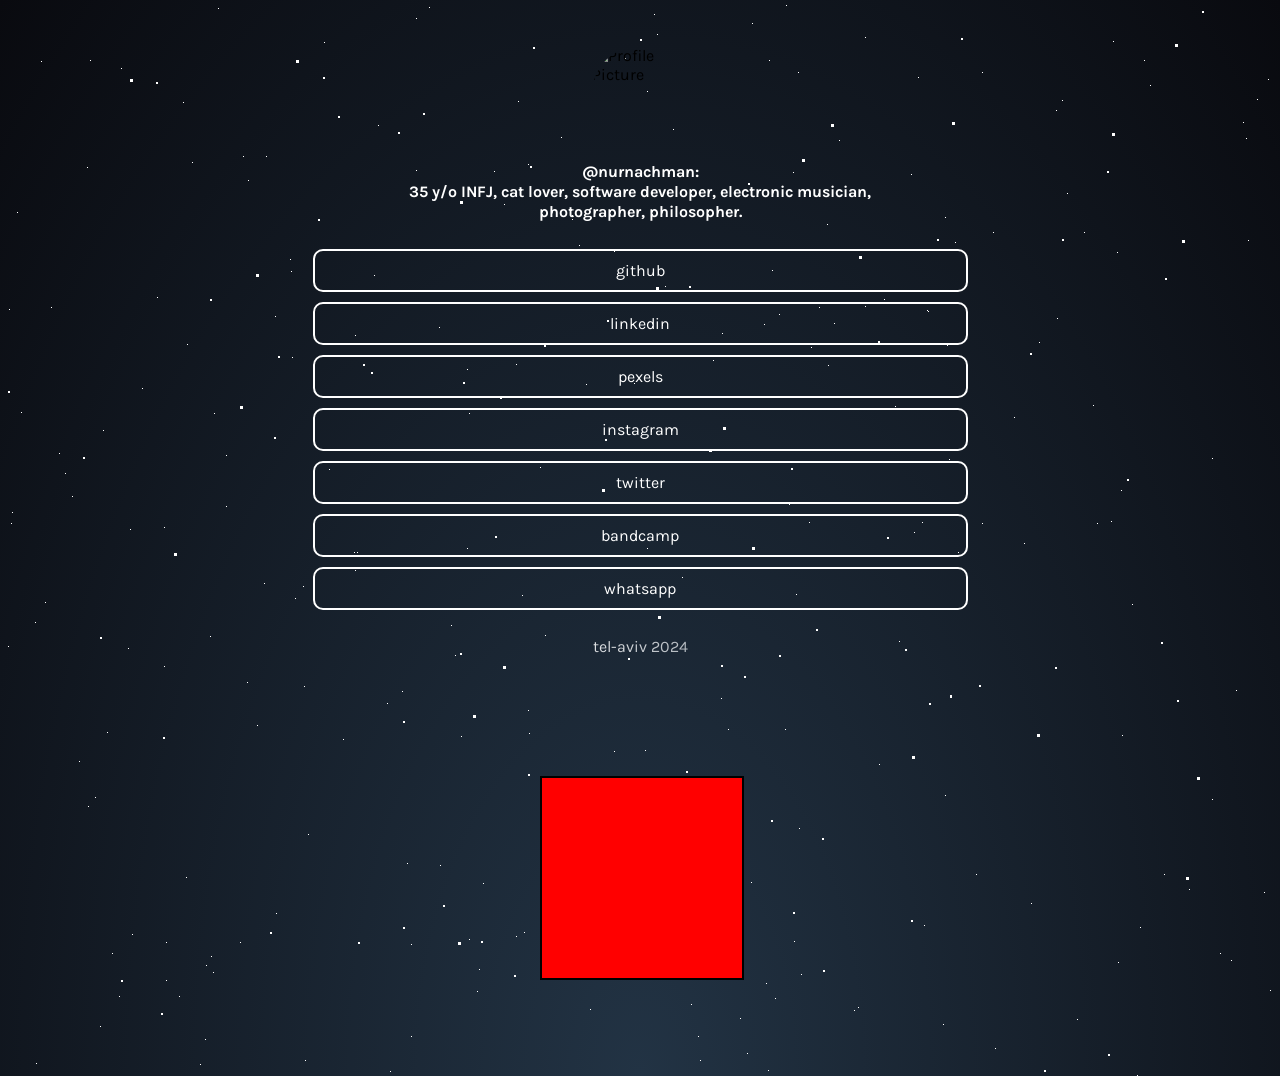
==== commit c4e3e196: "Update index.html" ====
--- a/index.html
+++ b/index.html
@@ -27,8 +27,8 @@
 
     <div id="userName">
 	@nurnachman:<br/>
-	34 y/o INFJ, cat lover, software developer, electronic music producer,<br/>
-	photographer, quantative trader and sorta philosopher.
+	35 y/o INFJ, cat lover, software developer, electronic musician,<br/>
+	photographer, philosopher.
     </div>
 
     <div id="links">
@@ -53,9 +53,6 @@
       <a class="link" href="https://wa.me/972528025528" target="_blank">
         whatsapp
       </a>
-      <a class="link" href="https://nur.lol/chat" target="_blank">
-        nur.lol
-      </a>
     </div>
 
     <div id="hashtag">
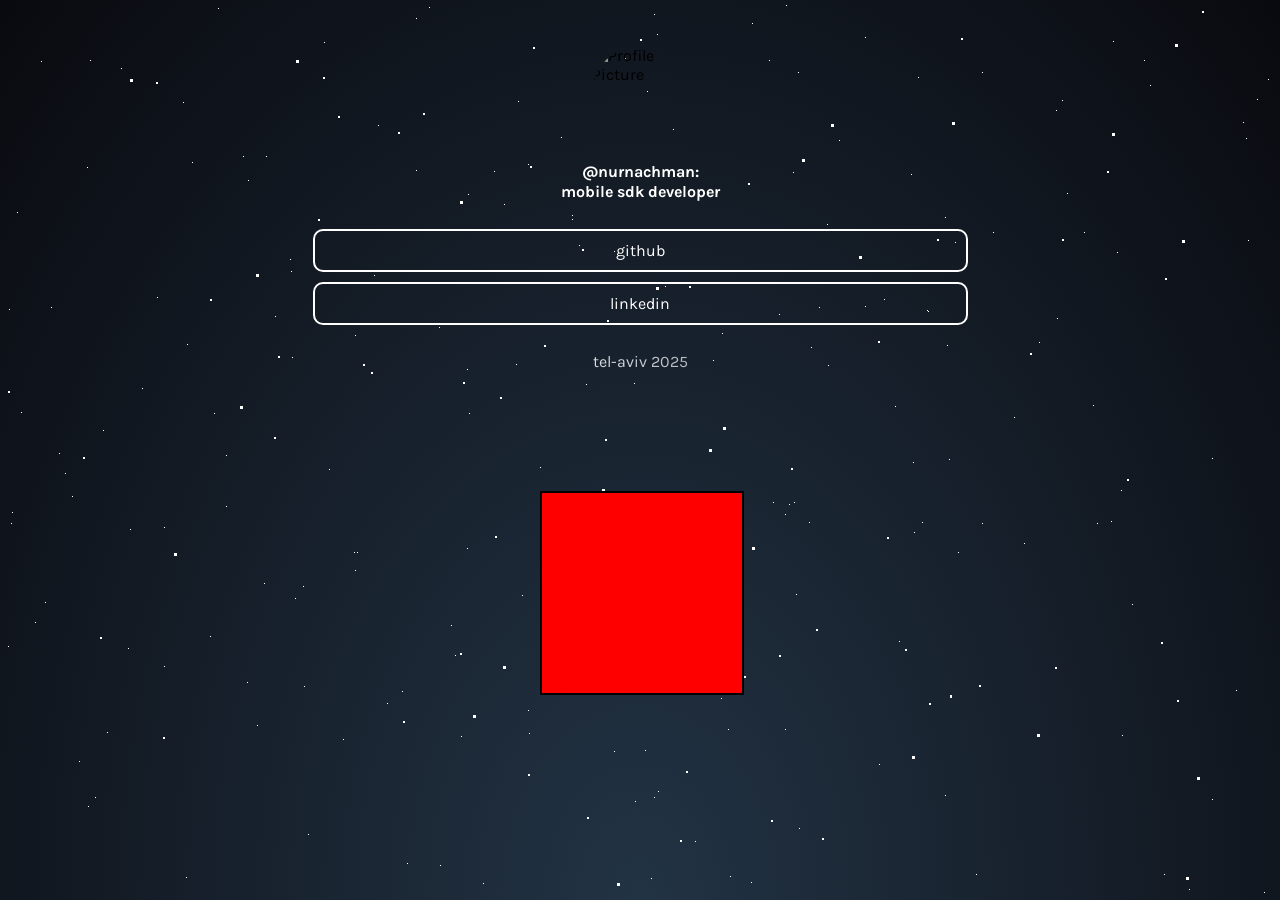
==== commit 2a895103: "removed irrelevant details" ====
--- a/index.html
+++ b/index.html
@@ -26,9 +26,7 @@
     </a>
 
     <div id="userName">
-	@nurnachman:<br/>
-	35 y/o INFJ, cat lover, software developer, electronic musician,<br/>
-	photographer, philosopher.
+	@nurnachman:<br/> mobile sdk developer
     </div>
 
     <div id="links">
@@ -38,25 +36,10 @@
       <a class="link" href="https://www.linkedin.com/in/nurnachman" target="_blank">
         linkedin
       </a>
-      <a class="link" href="https://www.pexels.com/@nurnachman" target="_blank">
-        pexels
-      </a>
-      <a class="link" href="https://www.instagram.com/nurnachman" target="_blank">
-        instagram
-      </a>
-      <a class="link" href="https://twitter.com/xoroxor" target="_blank">
-        twitter
-      </a>
-      <a class="link" href="https://hypwav.bandcamp.com" target="_blank">
-        bandcamp
-      </a>
-      <a class="link" href="https://wa.me/972528025528" target="_blank">
-        whatsapp
-      </a>
     </div>
 
     <div id="hashtag">
-      tel-aviv 2024
+      tel-aviv 2025
     </div>
 
 <!-- Create a div element with the class cube -->
